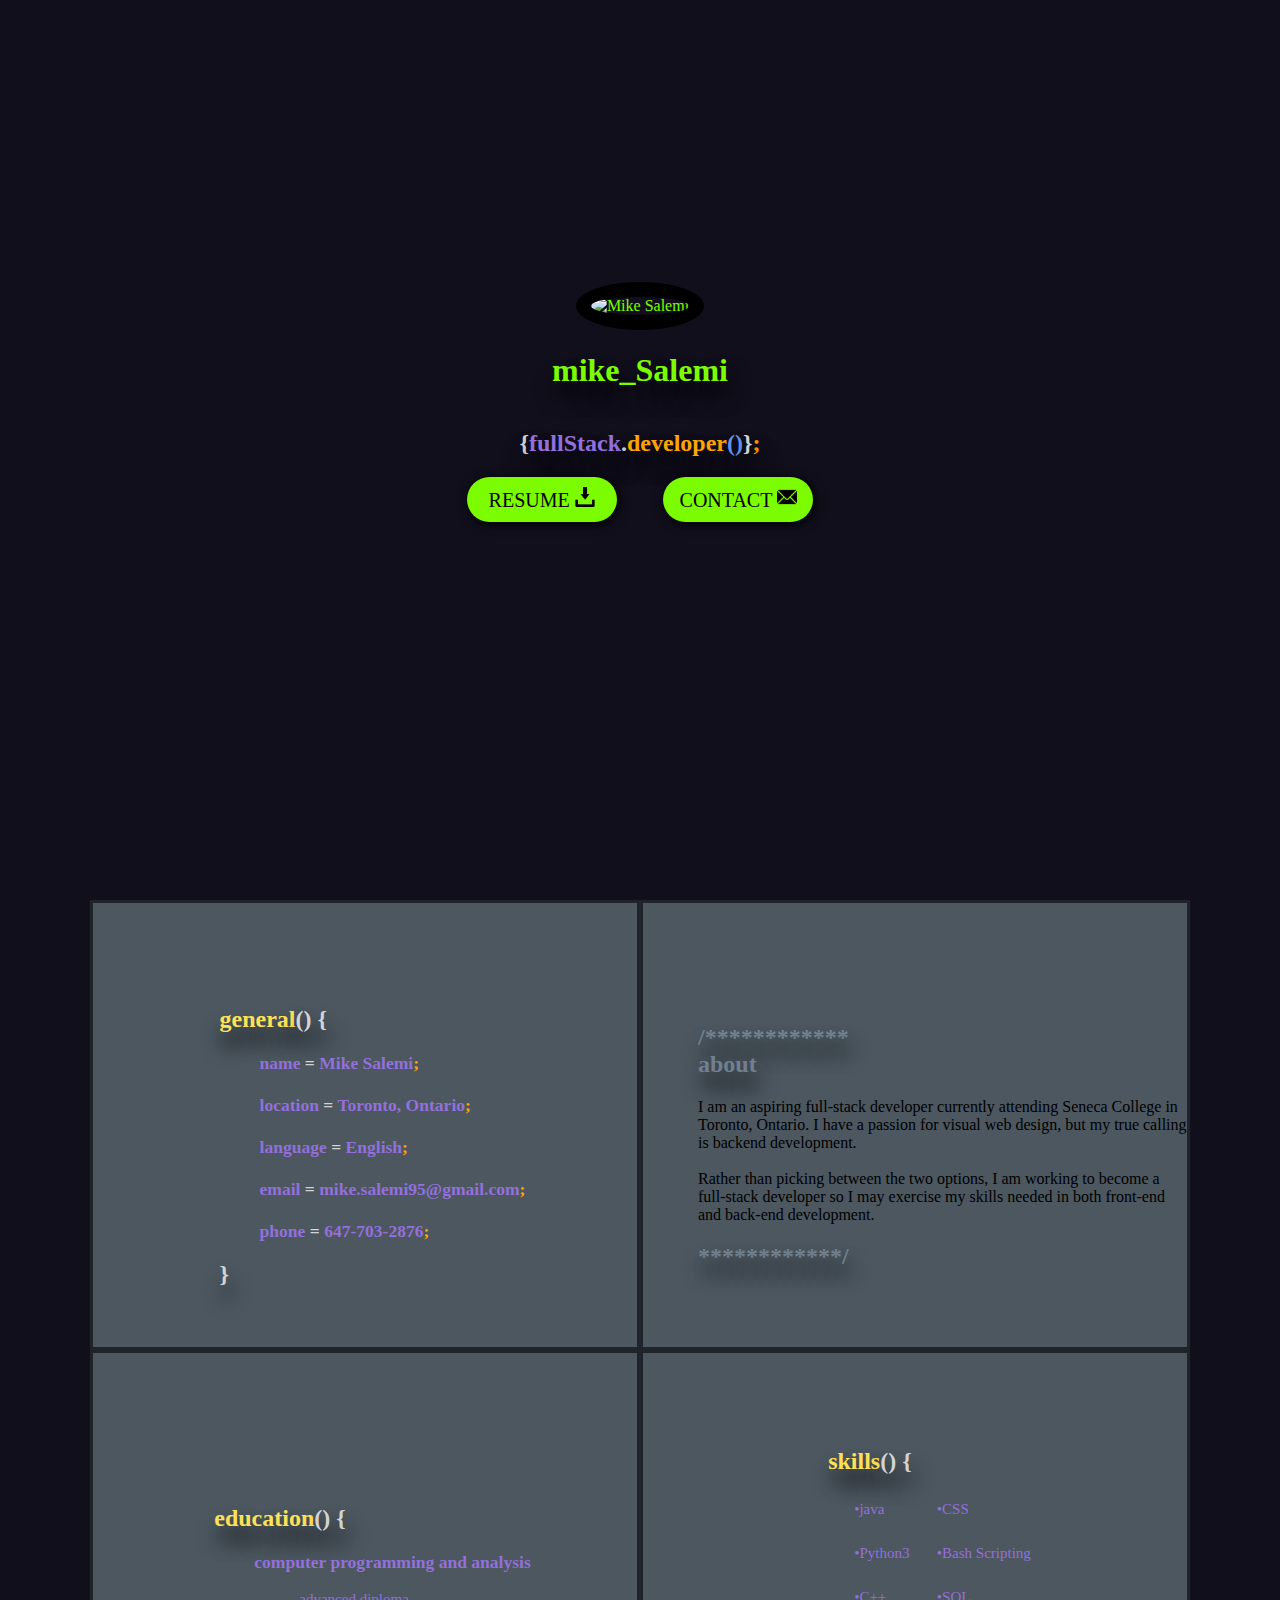
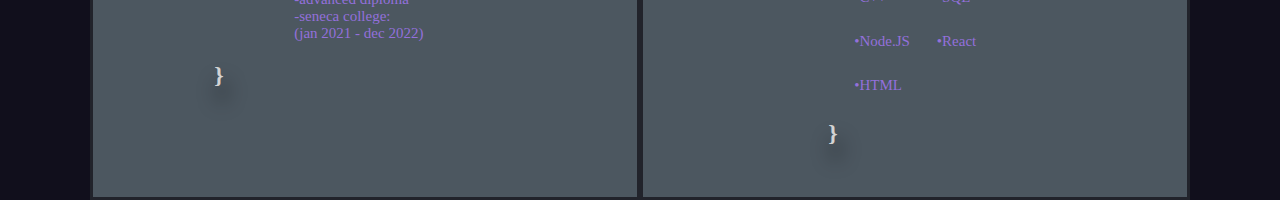
==== index.html @ 51f4d987 "Update index.html" ====
<!DOCTYPE html>
<html lang="en">
    <head>
        <meta charset="UTF-8">
        <title>Mike Salemi | Developer</title>
        <link rel="stylesheet" href="style/styling.css" type="text/css"/>
    </head>
    <body>
        <div id="section_1">
            <img src="images/img.png" alt="Mike Salemi">
            <h1 class="title">mike_Salemi</h1>
            <h2 class="title"><span style="color: lightgrey">{</span><span
                    style="color: mediumpurple">fullStack</span><span style="color: lightgrey">.</span><span
                    style="color: orange">developer</span><span style="color: cornflowerblue">()</span><span
                    style="color: lightgrey">}</span><span style="color: darkorange">;</span></h2>
            <div>
                <div id="buttons">
                    <a id="download" href="downloads/MichaelSalemi_Resume.pdf" download="MichaelSalemi_Resume.pdf">
                        <button id="resume" type="button" onmouseover="showScrollForMore()"
                                onmouseout="hideScrollForMore()">
                            RESUME <img src="images/download.png" alt="download">
                        </button>
                    </a>
                    <a href="#section_2">
                        <button id="contact" type="button" onclick="showContact()">
                            CONTACT <img src="images/email.png" alt="contact">
                        </button>
                    </a>
                </div>
                <div id="scrollForMore">
                    <br>
                    <h3>scroll for more</h3>
                </div>
            </div>
            <br>
        </div>
        <div id="section_2">
            <h1>Get in touch...</h1>
            <div id="contactBox">

                <form id="contactForm" method="post" name="contact"
                      data-netlify="true">
                    <table>
                        <tr>
                            <td>
                                <label for="fname"><span style="color: red">*</span>First Name:</label>
                                <input type="text" id="fname" name="fname" placeholder="Enter first name" required>
                            </td>
                            <td>
                                <label for="lname">Last Name:</label>
                                <input type="text" id="lname" name="lname" placeholder="Enter last name">
                            </td>
                        </tr>
                        <tr>
                            <td>
                                <label for="city"><span style="color: red">*</span>City:</label>
                                <input list="cities" id="city" name="city" placeholder="Type/select city" required>
                            </td>
                            <td>
                                <label for="zip">Postal Code:</label>
                                <input type="text" id="zip" name="zip" maxlength="7" size="7"
                                       pattern="^[a-zA-Z][0-9][a-zA-Z] ?[0-9][a-zA-Z][0-9]$" placeholder="A1A 1A1"
                                       required>
                            </td>
                        </tr>
                        <tr>
                            <td colspan="2">
                                <label for="province"><span style="color: red">*</span>Province/State:</label>
                                <input list="provinces" id="province" name="province"
                                       placeholder="Province/State" required>
                            </td>
                        </tr>
                        <tr>
                            <td colspan="2">
                                <label for="email"><span style="color: red">*</span>Email:</label>
                                <input type="email" id="email" name="email" size="59" placeholder="john.doe@email.com"
                                       required>
                            </td>
                        </tr>
                        <tr>
                            <td align="right">
                                <span style="color: red">*</span>Reason For contact:
                            </td>
                        </tr>
                        <tr>
                            <td align="right">
                                <label class="question" for="question">Question:</label>
                                <input type="radio" id="question" name="Reason" value="Question" value="Hiring"
                                       onclick="radioOptions()" required>
                                <br>
                                <label class="typeID" for="comment">Comment:</label>
                                <input type="radio" id="comment" name="Reason" value="Comment" value="Hiring"
                                       onclick="radioOptions()" required>
                                <br>
                                <label class="typeID" for="hiring">Hiring:</label>
                                <input type="radio" id="hiring" name="Reason" value="Hiring" onclick="radioOptions()"
                                       required>
                            </td>
                            <td align="left">
                                <br><br>
                                <div id="rateContainer">
                                    <label for="hourlyRate"><span style="color: red">*</span>Hourly Rate:</label>
                                    $<input type="text" id="hourlyRate"
                                            name="Hourly Rate"
                                            placeholder="CAD"
                                            pattern="^[0-9]+\.?[0-9]?[0-9]?$" required>
                                </div>
                            </td>
                        </tr>
                        <tr>
                            <td colspan="3" id="messageArea">
                                <p style="color: red">*</p>
                                <textarea id="message" name="message" rows="15" cols="80"
                                          placeholder="Enter message here..."></textarea>
                                <input type="submit" value="Submit" required>
                                <br>
                            </td>
                        </tr>
                    </table>
                    <datalist id="cities">
                        <option value="Brampton">
                        <option value="Burnaby">
                        <option value="Calgary">
                        <option value="Edmonton">
                        <option value="Gatineau">
                        <option value="Halifax">
                        <option value="Hamilton">
                        <option value="Kitchener">
                        <option value="Laval">
                        <option value="London">
                        <option value="Longueuil">
                        <option value="Markham">
                        <option value="Montreal">
                        <option value="Ottawa">
                        <option value="Mississauga">
                        <option value="Quebec City">
                        <option value="Regina">
                        <option value="Saskatoon">
                        <option value="Surrey">
                        <option value="Toronto">
                        <option value="Vancouver">
                        <option value="Vaughan">
                        <option value="Windsor">
                        <option value="Winnipeg">
                    </datalist>
                    <datalist id="provinces">
                        <option value="Ontario"></option>
                        <option value="California"></option>
                        <option value="Washington"></option>
                        <option value="Quebec"></option>
                        <option value="Alberta"></option>
                        <option value="Vancouver"></option>
                        <option value="New York"></option>
                        <option value="Texas"></option>
                    </datalist>
                    <br><br><br>

                </form>
                <input onclick="closeContact()" type="image" src="images/cancel.png" id="closeContact">
            </div>
        </div>
        <div id="section_3">
            <div class="grid_cell" id="A1">
                <div>
                    <h2><span style="color: #ffe156">general</span><span style="color: lightgrey">() {</span></h2>
                    <blockquote style="font-size: 15px"><h3>
                        name <span style="color: lightgrey">=</span> Mike Salemi<span style="color: orange">;</span><br><br>
                        location <span style="color: lightgrey">=</span> Toronto, Ontario<span
                            style="color: orange">;</span><br><br>
                        language <span style="color: lightgrey">=</span> English<span style="color: orange">;</span><br><br>
                        email <span style="color: lightgrey">=</span> mike.salemi95@gmail.com<span
                            style="color: orange">;</span><br><br>
                        phone <span style="color: lightgrey">=</span> 647-703-2876<span style="color: orange">;</span>
                    </h3>
                    </blockquote>
                    <h2><span style="color: lightgrey">}</span></h2>
                </div>
            </div>
            <div class="grid_cell" id="A2">
                <div>
                    <h2>/************ <br> about</h2>
                    I am an aspiring full-stack developer currently attending Seneca College in Toronto, Ontario.
                    I have a passion for visual web design, but my true calling is backend development.
                    <br><br>
                    Rather than picking between the two options, I am working to become a full-stack developer
                    so I may exercise my skills needed in both front-end and back-end development.
                    <h2>************/</h2>
                </div>
            </div>
            <div class="grid_cell" id="B1">
                <div>
                    <h2><span style="color: #ffe156">education</span><span style="color: lightgrey">() {</span></h2>
                    <blockquote style="font-size: 15px">
                        <h3>computer programming and analysis</h3>
                        <blockquote>
                            -advanced diploma <br>
                            -seneca college: <br>
                            (jan 2021 - dec 2022)
                        </blockquote>
                    </blockquote>
                    <h2><span style="color: lightgrey">}</span></h2>
                </div>
            </div>
            <div class="grid_cell" id="B2">
                <div>
                    <h2><span style="color: #ffe156">skills</span><span style="color: lightgrey">() {</span></h2>
                    <blockquote style="font-size: 15px">
                        <table id="skillsTable">
                            <tr>
                                <td>•java</td>
                                <td>•CSS</td>
                            </tr>
                            <tr>
                                <td>•Python3</td>
                                <td>•Bash Scripting</td>
                            </tr>
                            <tr>
                                <td>•C++</td>
                                <td>•SQL</td>
                            </tr>
                            <tr>
                                <td>•Node.JS</td>
                                <td>•React</td>
                            </tr>
                            <tr>
                                <td>•HTML</td>
                            </tr>
                        </table>
                    </blockquote>
                    <h2><span style="color: lightgrey">}</span></h2>
                </div>
            </div>
        </div>
        <script src="functionality/buttonFunctions.js"></script>
    </body>
</html>
---- style/styling.css ----
html {
    scroll-behavior: smooth;
    overflow-y: scroll;
}

h1, h2 {
    text-shadow: 3px 15px 20px black;
}

body {
    padding: 0;
    margin: 0;
    display: flex;
    flex-flow: row wrap;
    justify-content: space-around;
    background-color: #110f1c;
    font-family: "PT Mono";
    color: lawngreen;
}

body > div {
    width: 90%;
    background-color: #110f1c;
    max-width: 1100px;
    margin-bottom: auto;
    height: 100vh;
}

#section_1 > img {
    max-width: 40%;
    border: solid black 15px;
    align-self: center;
    border-radius: 50%;
}

#section_1 {
    display: flex;
    flex-flow: column;
    justify-content: center;
    align-content: center;
    text-align: center;
}

.title {
    font-family: "PT Mono";
    color: lawngreen;
}

#buttons {
    display: flex;
    padding: 0px 30%;
    justify-content: space-evenly;
}

#buttons > div {
    display: flex;
    height: 100px;
    align-items: center;
}

#resume, #contact {
    background-color: lawngreen;
    border-radius: 25px;
    padding: 10px;
    width: 150px;
    border: 0px;
    box-shadow: 2px 2px 12px black;
    font-family: "PT Mono";
    font-size: 20px;
    outline: none;
}

button > img {
    display: inline-block;
    width: 20px;
}


#resume:hover, #contact:hover {
    transition: 0.4s ease-in-out;
    transform: scale(1.2);
    box-shadow: 0px 0px 12px #6aff59;
}

#resume:active, #contact:active {
    transition: 0s;
    background-color: aqua;
}

#scrollForMore {
    transition: 1s ease-in;
    opacity: 0;
    transition: 0.3s ease-out;
}



/************
  section 2
  -starts hidden
  -revealed on click of contact button
 ************/

#section_2 {
    display: none;
    flex-flow: column;
    justify-content: center;
    align-items: center;
}

#section_2 > h1 {
    align-self: start;
    margin-left: 20%;
}

#closeContact {
    justify-self: self-end;
    align-self: self-end;
    width: 35px;
    border-radius: 50%;
}

#contactBox {
    display: flex;
    flex-flow: column;
    min-height:590px;
    min-width: 800px;
    justify-content: center;
    align-items: center;
    background-color: azure;
    border-radius: 10%;
    padding: 25px;
    height: 80%;
    width: 80%;
    box-shadow: 0 0 50px black;
}
form {
    display: flex;
    flex-flow: row;
    color: black;
}
form > div {
    padding: 50px;
}
label {
    display: inline-block;
    width: 150px;
    text-align: right;
}
table {
    border-spacing: 25px;
}

textarea {
    resize: none;
}
#closeContact {
    outline: none;
    align-self: flex-end;
    margin-top: 30px;
    margin-right: 30px;
    order: -1;
}
#closeContact:hover {
    transition: 0.2s ease-in-out;
    transform: scale(1.5);
    box-shadow: 0 0 12px red;
}

#rateContainer {
    visibility: hidden;
    display: flex;
    justify-content: flex-end;
    padding-right: 10%;
}

#closeContact:active {
    transition: 0s;
    background-color: red;
}

/**********
  section 3
  resume
***********/

#section_3 {
    /*background-color: azure;*/
    display: grid;
    grid-template-columns: repeat(2, 1fr);
    grid-template-rows: repeat(2, 1fr);
}
.grid_cell {
    display: flex;
    justify-content: center;
    align-items: center;
    background-color: #4c5760;
    border: solid rgba(31, 33, 40, 0.95);
    color: mediumpurple;
    padding-top: 8%;
    padding-left: 10%;
}

.grid_cell:hover {
    transition: 0.4s ease-in-out;
    transform: scale(1.2);
    box-shadow: 0px 0px 12px black;
    transition: 0.3s;
}


#B2 > div > h2, #B2 > div > blockquote {
    margin: 0px;
}
#A2 > div > h2{
    color: slategrey;
}
#A2 {
    color: black;
}
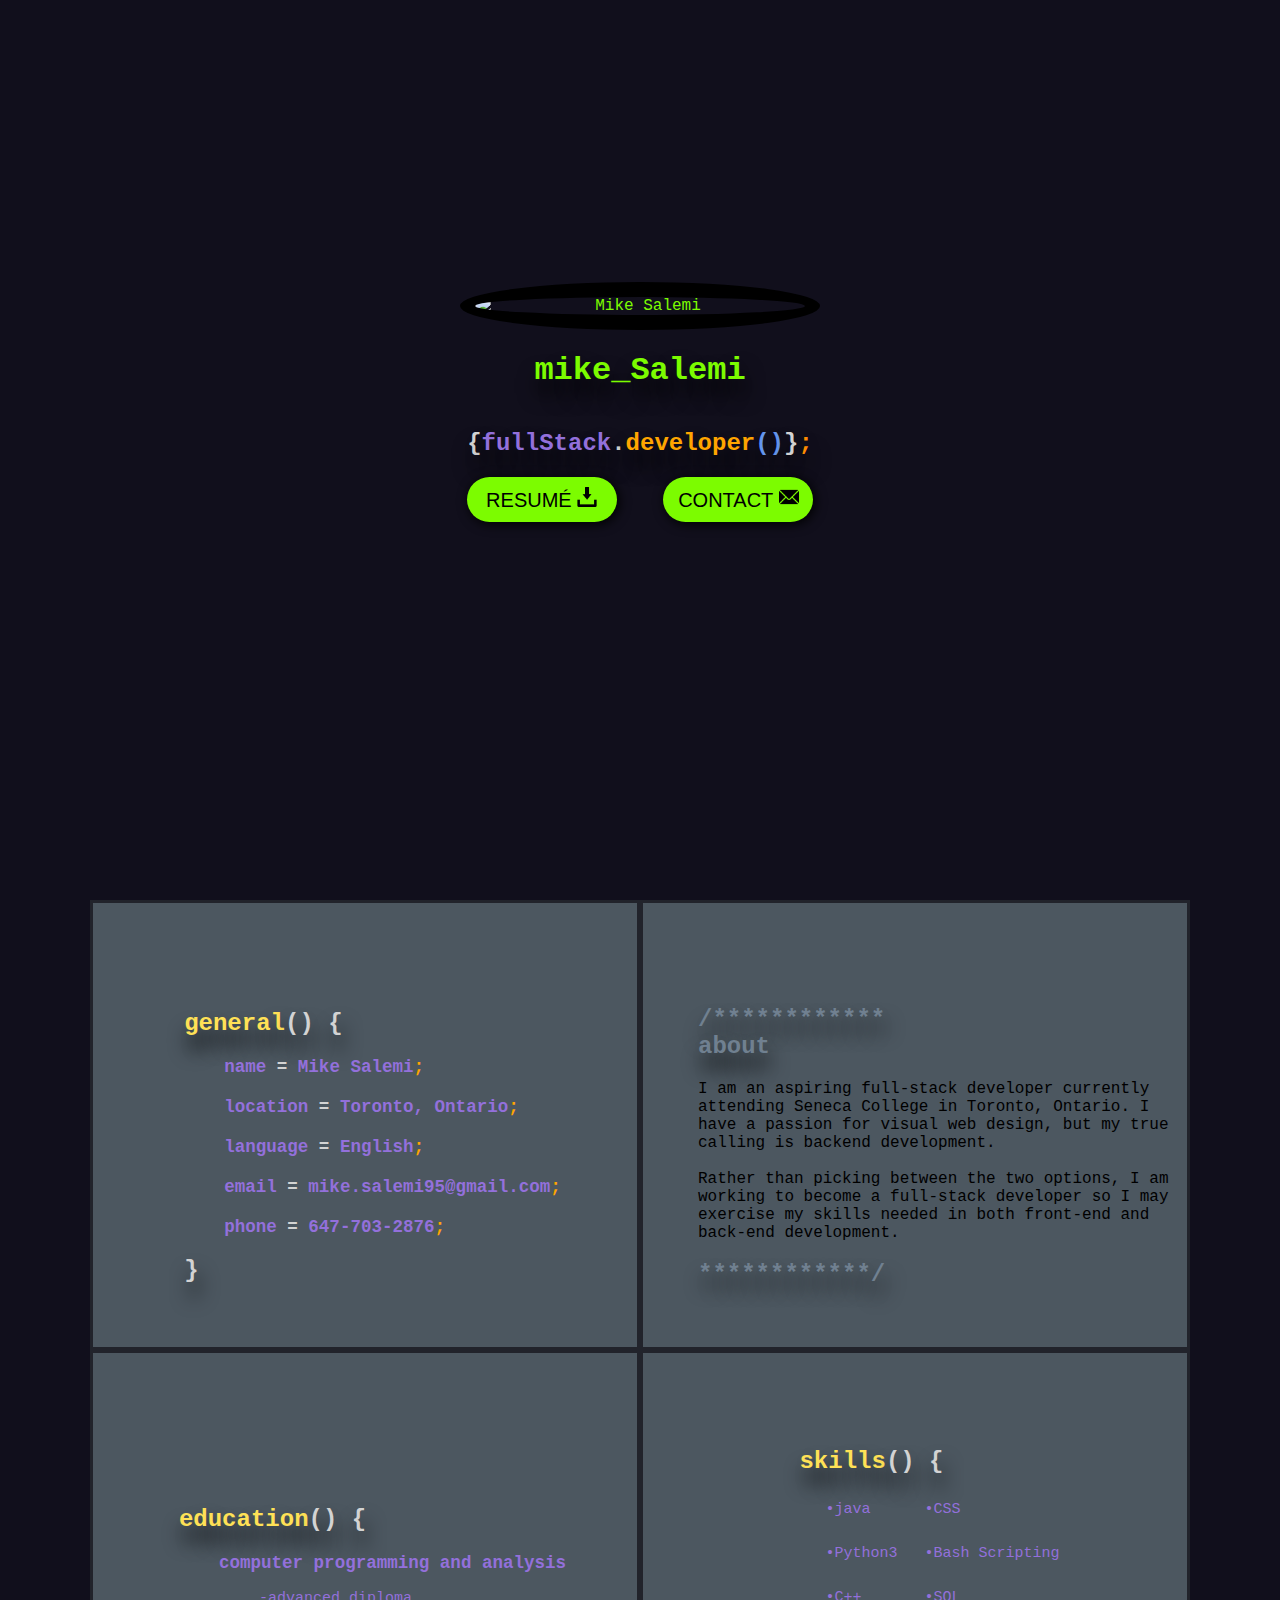
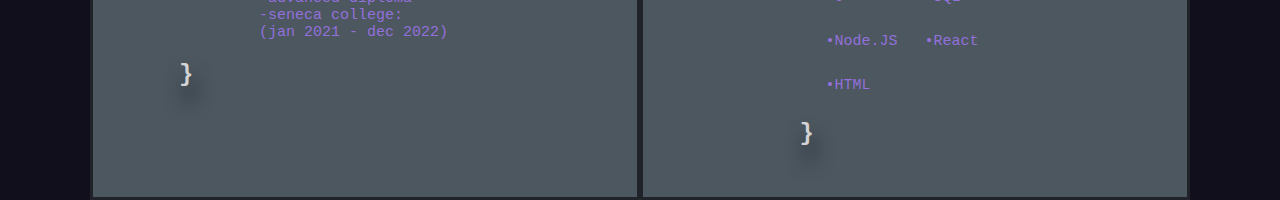
==== commit c23b4dbb: "changed fonts" ====
--- a/index.html
+++ b/index.html
@@ -18,7 +18,7 @@
                     <a id="download" href="downloads/MichaelSalemi_Resume.pdf" download="MichaelSalemi_Resume.pdf">
                         <button id="resume" type="button" onmouseover="showScrollForMore()"
                                 onmouseout="hideScrollForMore()">
-                            RESUME <img src="images/download.png" alt="download">
+                            RESUMÉ <img src="images/download.png" alt="download">
                         </button>
                     </a>
                     <a href="#section_2">
@@ -43,7 +43,7 @@
                     <table>
                         <tr>
                             <td>
-                                <label for="fname"><span style="color: red">*</span>First Name:</label>
+                                <label for="fname"><span style="color: red" class="asterisk">*</span>First Name:</label>
                                 <input type="text" id="fname" name="fname" placeholder="Enter first name" required>
                             </td>
                             <td>
@@ -53,33 +53,32 @@
                         </tr>
                         <tr>
                             <td>
-                                <label for="city"><span style="color: red">*</span>City:</label>
+                                <label for="city"><span style="color: red" class="asterisk">*</span>City:</label>
                                 <input list="cities" id="city" name="city" placeholder="Type/select city" required>
                             </td>
                             <td>
                                 <label for="zip">Postal Code:</label>
                                 <input type="text" id="zip" name="zip" maxlength="7" size="7"
-                                       pattern="^[a-zA-Z][0-9][a-zA-Z] ?[0-9][a-zA-Z][0-9]$" placeholder="A1A 1A1"
-                                       required>
+                                       pattern="^[a-zA-Z][0-9][a-zA-Z] ?[0-9][a-zA-Z][0-9]$" placeholder="A1A 1A1">
                             </td>
                         </tr>
                         <tr>
                             <td colspan="2">
-                                <label for="province"><span style="color: red">*</span>Province/State:</label>
+                                <label for="province"><span style="color: red" class="asterisk">*</span>Province/State:</label>
                                 <input list="provinces" id="province" name="province"
                                        placeholder="Province/State" required>
                             </td>
                         </tr>
                         <tr>
                             <td colspan="2">
-                                <label for="email"><span style="color: red">*</span>Email:</label>
+                                <label for="email"><span style="color: red" class="asterisk">*</span>Email:</label>
                                 <input type="email" id="email" name="email" size="59" placeholder="john.doe@email.com"
                                        required>
                             </td>
                         </tr>
                         <tr>
                             <td align="right">
-                                <span style="color: red">*</span>Reason For contact:
+                                <span style="color: red" class="asterisk">*</span>Reason For contact:
                             </td>
                         </tr>
                         <tr>
@@ -99,20 +98,21 @@
                             <td align="left">
                                 <br><br>
                                 <div id="rateContainer">
-                                    <label for="hourlyRate"><span style="color: red">*</span>Hourly Rate:</label>
+                                    <label for="hourlyRate"><span style="color: red" class="asterisk">*</span>Hourly Rate:</label>
                                     $<input type="text" id="hourlyRate"
                                             name="Hourly Rate"
                                             placeholder="CAD"
+                                            size="10"
                                             pattern="^[0-9]+\.?[0-9]?[0-9]?$" required>
                                 </div>
                             </td>
                         </tr>
                         <tr>
                             <td colspan="3" id="messageArea">
-                                <p style="color: red">*</p>
-                                <textarea id="message" name="message" rows="15" cols="80"
+                                <p style="color: red" class="asterisk">*</p>
+                                <textarea id="message" name="message" rows="8" cols="60"
                                           placeholder="Enter message here..."></textarea>
-                                <input type="submit" value="Submit" required>
+                                <input onclick="submitForm()" type="button" value="submit" id="submit">
                                 <br>
                             </td>
                         </tr>
--- a/style/styling.css
+++ b/style/styling.css
@@ -14,7 +14,7 @@
     flex-flow: row wrap;
     justify-content: space-around;
     background-color: #110f1c;
-    font-family: "PT Mono";
+    font-family: 'Courier New', monospace;
     color: lawngreen;
 }
 
@@ -22,12 +22,15 @@
     width: 90%;
     background-color: #110f1c;
     max-width: 1100px;
+    min-height: 750px;
     margin-bottom: auto;
     height: 100vh;
 }
 
 #section_1 > img {
+    width: 30%;
     max-width: 40%;
+    min-width: 20%;
     border: solid black 15px;
     align-self: center;
     border-radius: 50%;
@@ -35,6 +38,8 @@
 
 #section_1 {
     display: flex;
+    min-height:590px;
+    min-width: 800px;
     flex-flow: column;
     justify-content: center;
     align-content: center;
@@ -42,13 +47,12 @@
 }
 
 .title {
-    font-family: "PT Mono";
     color: lawngreen;
 }
 
 #buttons {
     display: flex;
-    padding: 0px 30%;
+    padding: 0 30%;
     justify-content: space-evenly;
 }
 
@@ -65,7 +69,6 @@
     width: 150px;
     border: 0px;
     box-shadow: 2px 2px 12px black;
-    font-family: "PT Mono";
     font-size: 20px;
     outline: none;
 }
@@ -120,7 +123,14 @@
     border-radius: 50%;
 }
 
+#section_2 > h1 {
+    margin: 0;
+    padding-left: 20%;
+    z-index: 2;
+}
+
 #contactBox {
+    z-index: 1;
     display: flex;
     flex-flow: column;
     min-height:590px;
@@ -167,16 +177,51 @@
     box-shadow: 0 0 12px red;
 }
 
+input {
+    font-size: 15px;
+}
+
+#message {
+    font-size: 15px;
+}
+
 #rateContainer {
     visibility: hidden;
     display: flex;
     justify-content: flex-end;
     padding-right: 10%;
+}
+
+.asterisk {
+    margin: 0;
 }
 
 #closeContact:active {
     transition: 0s;
     background-color: red;
+}
+
+#submit {
+    background-color: inherit;
+    color: mediumblue;
+    margin-left: 40px;
+    border-radius: 15px;
+    padding: 5px;
+    width: 100px;
+    border: solid mediumblue 5px;
+    font-size: 20px;
+    outline: none;
+}
+
+#submit:hover {
+    transition: 0.1s ease-in-out;
+    transform: scale(1.2);
+    box-shadow: 0 0 12px black;
+}
+
+#submit:active {
+    transition: 0.1s ease-in-out;
+    transform: scale(0.8);
 }
 
 /**********
@@ -185,7 +230,6 @@
 ***********/
 
 #section_3 {
-    /*background-color: azure;*/
     display: grid;
     grid-template-columns: repeat(2, 1fr);
     grid-template-rows: repeat(2, 1fr);
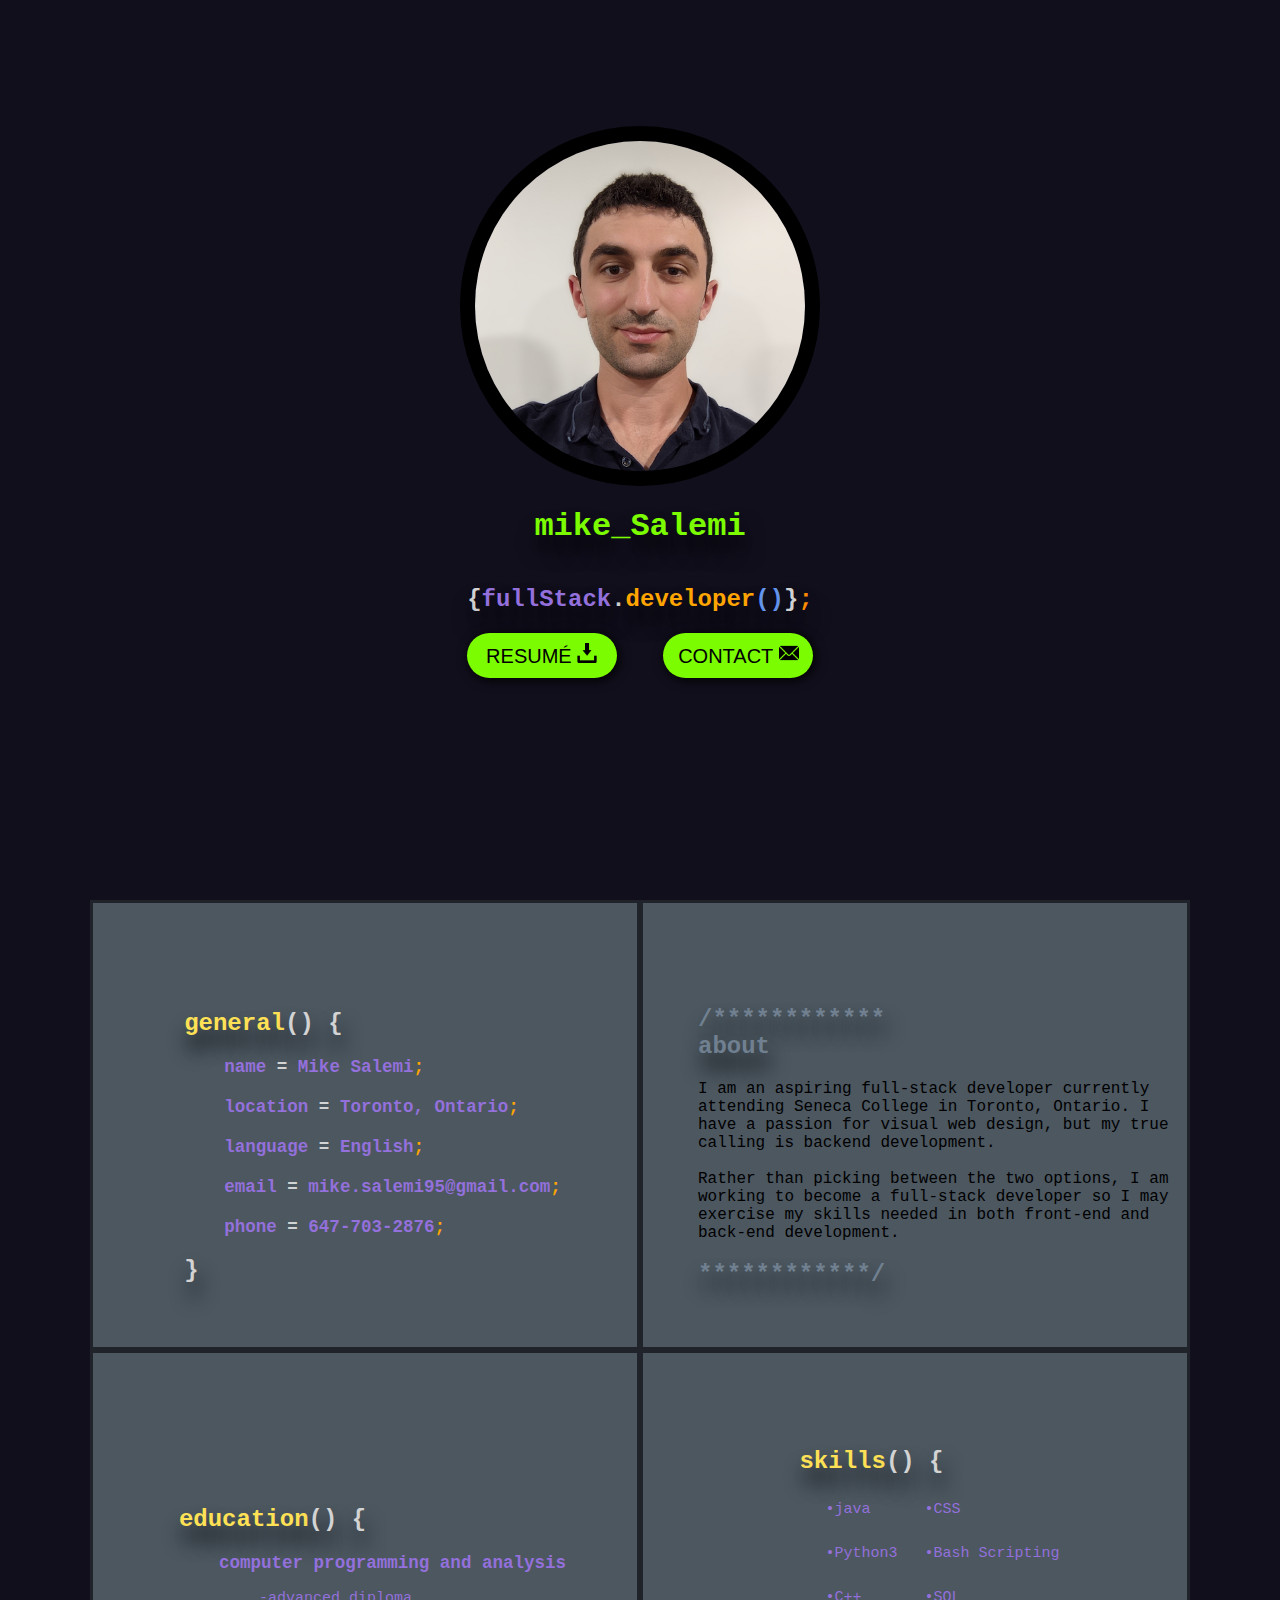
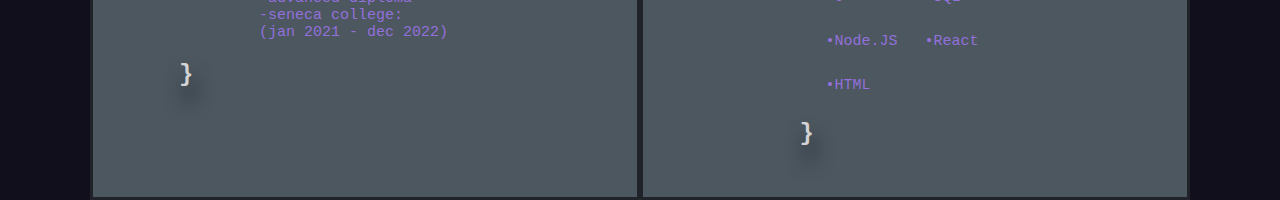
==== commit f1d9a757: "changed picture" ====
--- a/index.html
+++ b/index.html
@@ -7,7 +7,7 @@
     </head>
     <body>
         <div id="section_1">
-            <img src="images/img.png" alt="Mike Salemi">
+            <img src="images/Me.png" alt="Mike Salemi">
             <h1 class="title">mike_Salemi</h1>
             <h2 class="title"><span style="color: lightgrey">{</span><span
                     style="color: mediumpurple">fullStack</span><span style="color: lightgrey">.</span><span
@@ -29,7 +29,7 @@
                 </div>
                 <div id="scrollForMore">
                     <br>
-                    <h3>scroll for more</h3>
+                    <h3>click = download / scroll = moreInfo</h3>
                 </div>
             </div>
             <br>
@@ -39,7 +39,7 @@
             <div id="contactBox">
 
                 <form id="contactForm" method="post" name="contact"
-                      data-netlify="true">
+                      action="https://httpbin.org/post">
                     <table>
                         <tr>
                             <td>
@@ -47,8 +47,8 @@
                                 <input type="text" id="fname" name="fname" placeholder="Enter first name" required>
                             </td>
                             <td>
-                                <label for="lname">Last Name:</label>
-                                <input type="text" id="lname" name="lname" placeholder="Enter last name">
+                                <label for="lname"><span style="color: red" class="asterisk">*</span>Last Name:</label>
+                                <input type="text" id="lname" name="lname" placeholder="Enter last name" required>
                             </td>
                         </tr>
                         <tr>
@@ -57,9 +57,10 @@
                                 <input list="cities" id="city" name="city" placeholder="Type/select city" required>
                             </td>
                             <td>
-                                <label for="zip">Postal Code:</label>
+                                <label for="zip"><span style="color: red" class="asterisk">*</span>Postal Code:</label>
                                 <input type="text" id="zip" name="zip" maxlength="7" size="7"
-                                       pattern="^[a-zA-Z][0-9][a-zA-Z] ?[0-9][a-zA-Z][0-9]$" placeholder="A1A 1A1">
+                                       pattern="^[a-zA-Z][0-9][a-zA-Z] ?[0-9][a-zA-Z][0-9]$" placeholder="A1A 1A1"
+                                       required>
                             </td>
                         </tr>
                         <tr>
@@ -67,6 +68,13 @@
                                 <label for="province"><span style="color: red" class="asterisk">*</span>Province/State:</label>
                                 <input list="provinces" id="province" name="province"
                                        placeholder="Province/State" required>
+                            </td>
+                        </tr>
+                        <tr>
+                            <td colspan="2">
+                                <label for="address"><span style="color: red" class="asterisk">*</span>Address:</label>
+                                <input type="text" id="address" name="address" size="59" placeholder="123 Sesame Street"
+                                       required>
                             </td>
                         </tr>
                         <tr>
@@ -98,7 +106,8 @@
                             <td align="left">
                                 <br><br>
                                 <div id="rateContainer">
-                                    <label for="hourlyRate"><span style="color: red" class="asterisk">*</span>Hourly Rate:</label>
+                                    <label for="hourlyRate"><span style="color: red" class="asterisk">*</span>Hourly
+                                        Rate:</label>
                                     $<input type="text" id="hourlyRate"
                                             name="Hourly Rate"
                                             placeholder="CAD"
@@ -112,7 +121,7 @@
                                 <p style="color: red" class="asterisk">*</p>
                                 <textarea id="message" name="message" rows="8" cols="60"
                                           placeholder="Enter message here..."></textarea>
-                                <input onclick="submitForm()" type="button" value="submit" id="submit">
+                                <input type="submit" value="submit" id="submit">
                                 <br>
                             </td>
                         </tr>
--- a/style/styling.css
+++ b/style/styling.css
@@ -82,7 +82,7 @@
 #resume:hover, #contact:hover {
     transition: 0.4s ease-in-out;
     transform: scale(1.2);
-    box-shadow: 0px 0px 12px #6aff59;
+    box-shadow: 0 0 12px #6aff59;
 }
 
 #resume:active, #contact:active {
@@ -93,7 +93,6 @@
 #scrollForMore {
     transition: 1s ease-in;
     opacity: 0;
-    transition: 0.3s ease-out;
 }
 
 
